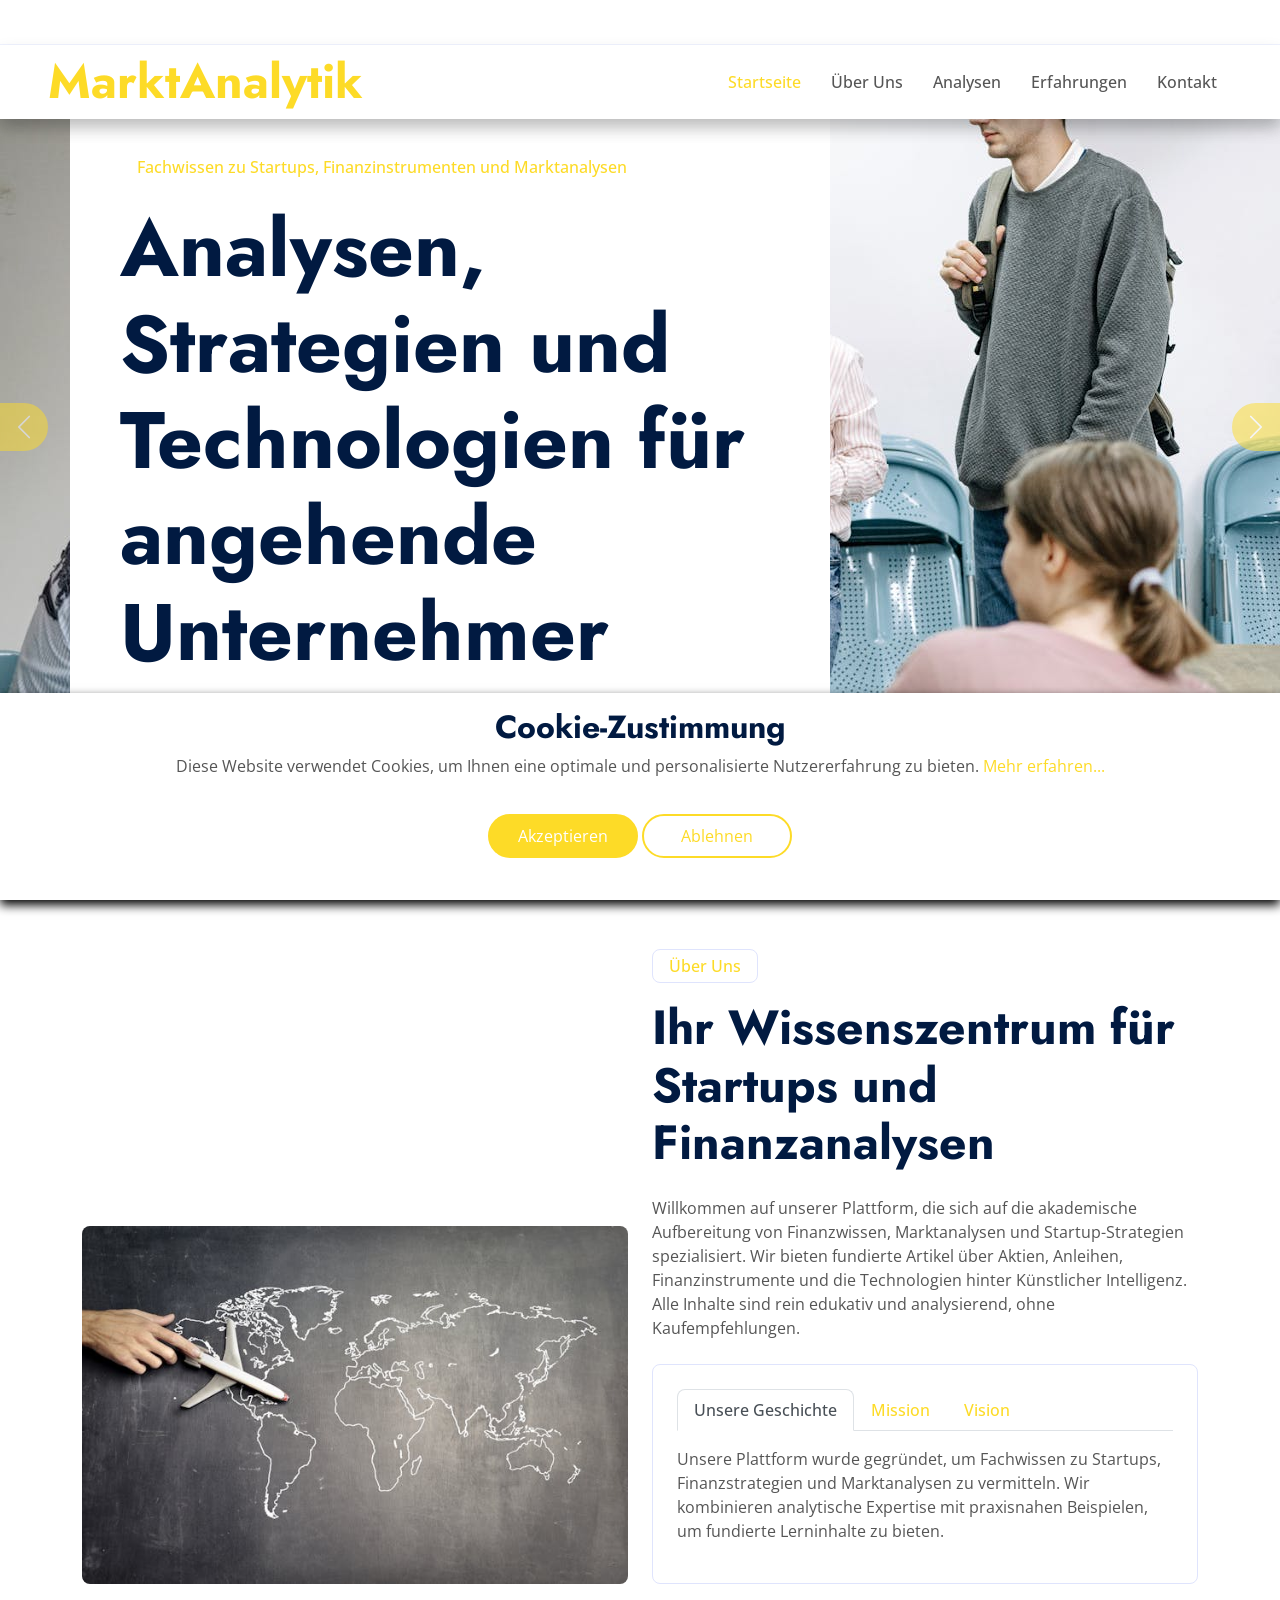
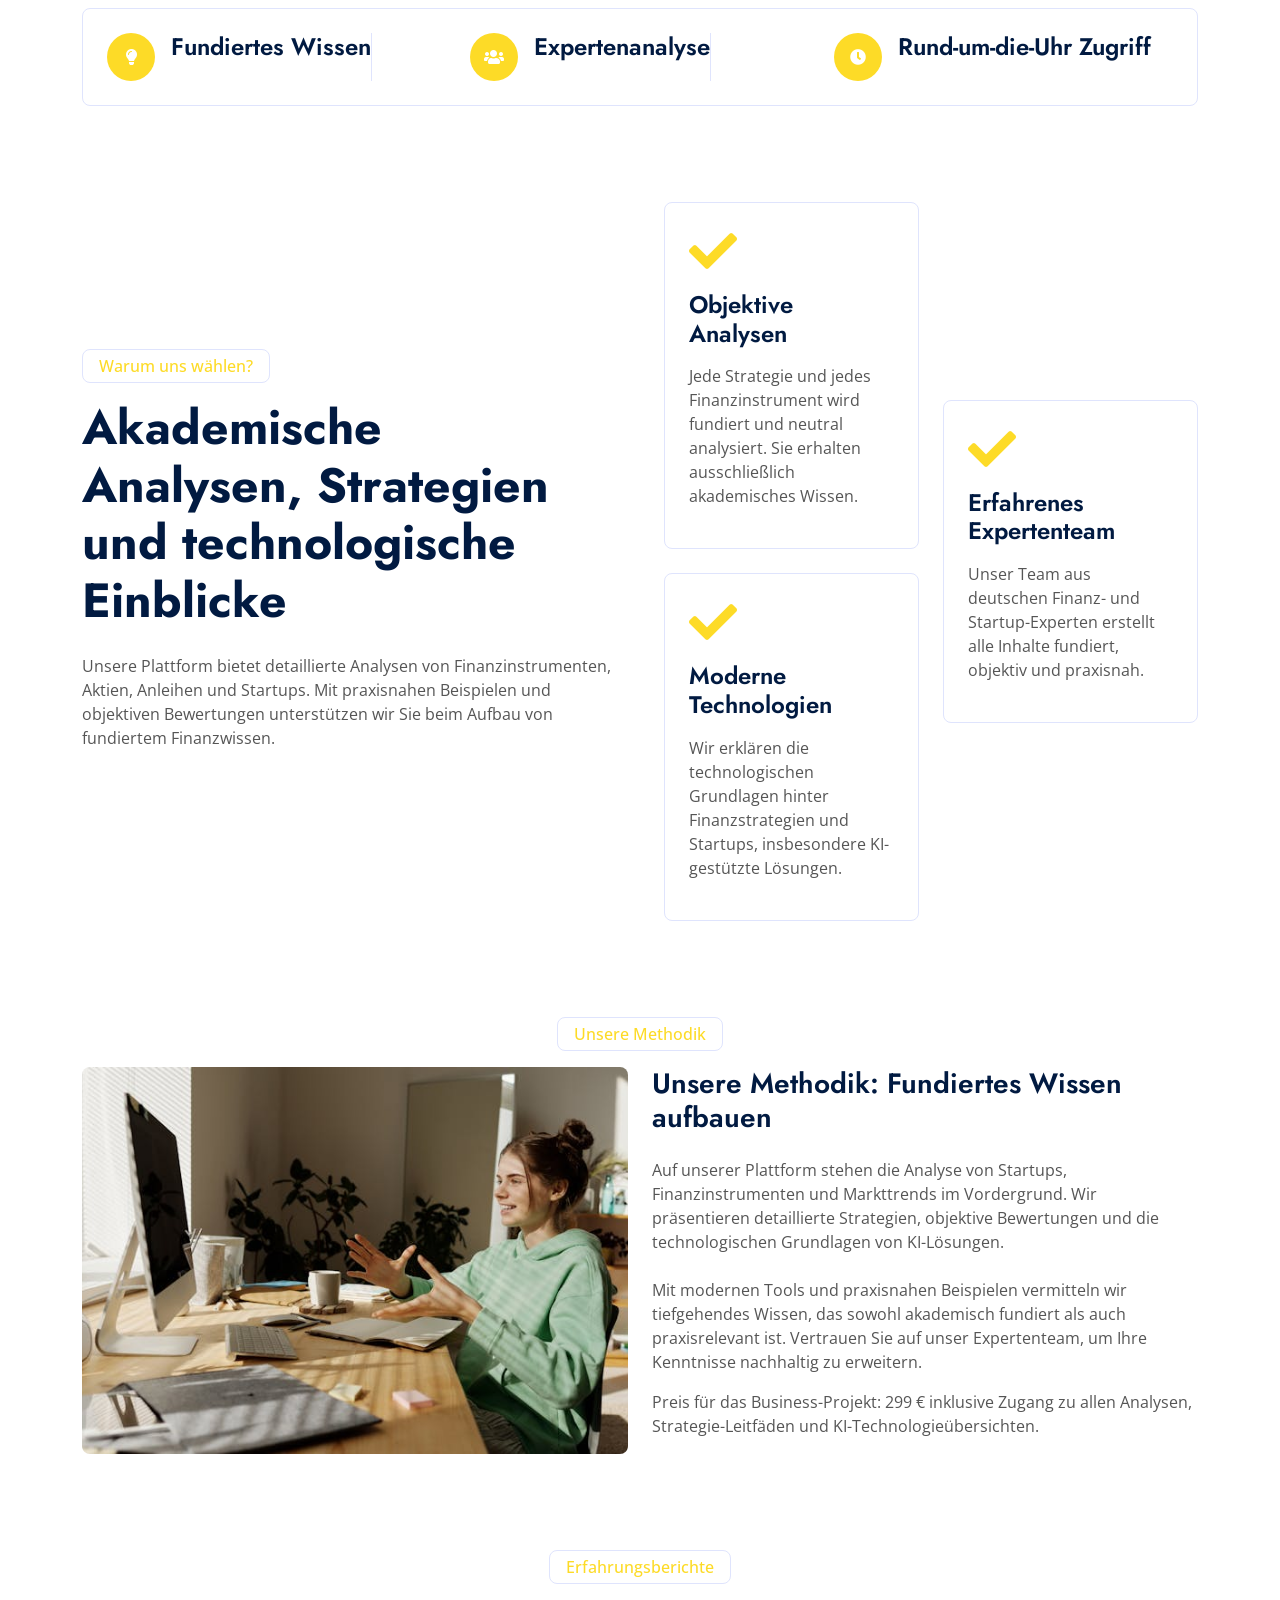
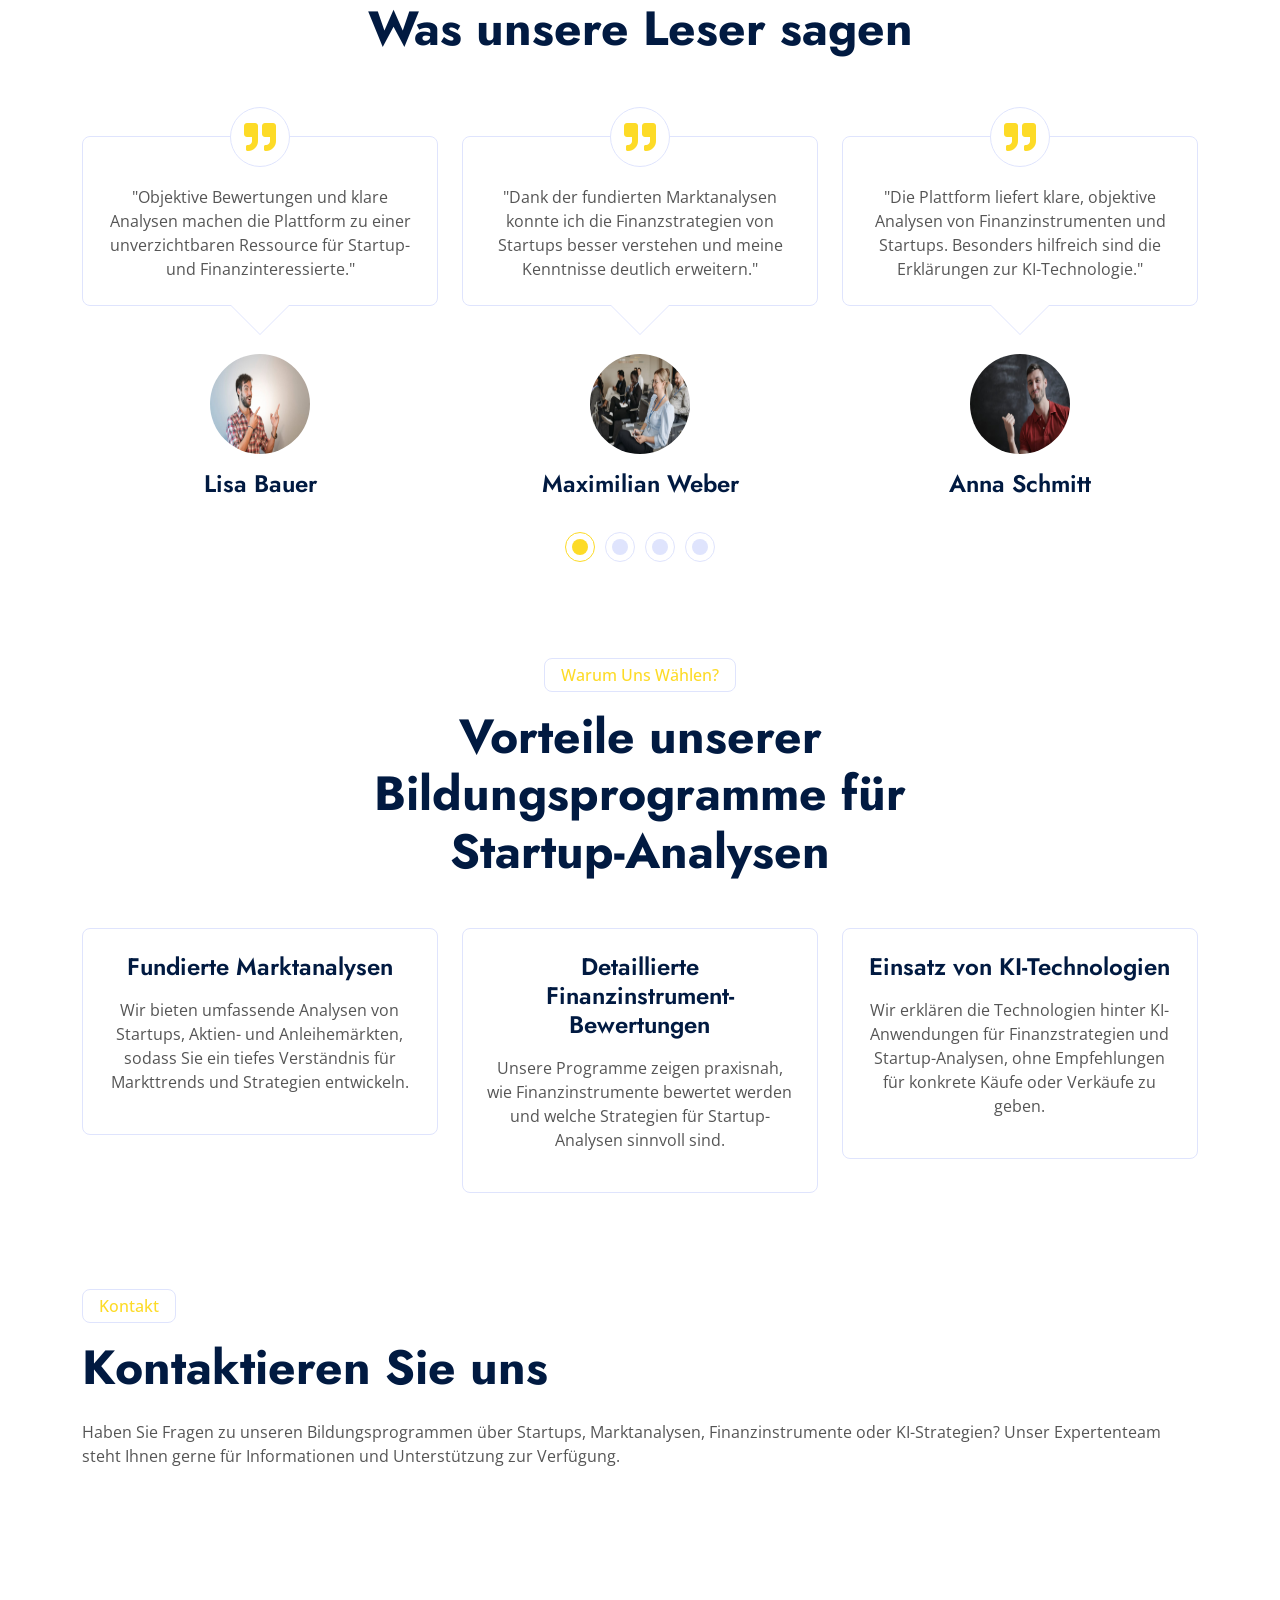
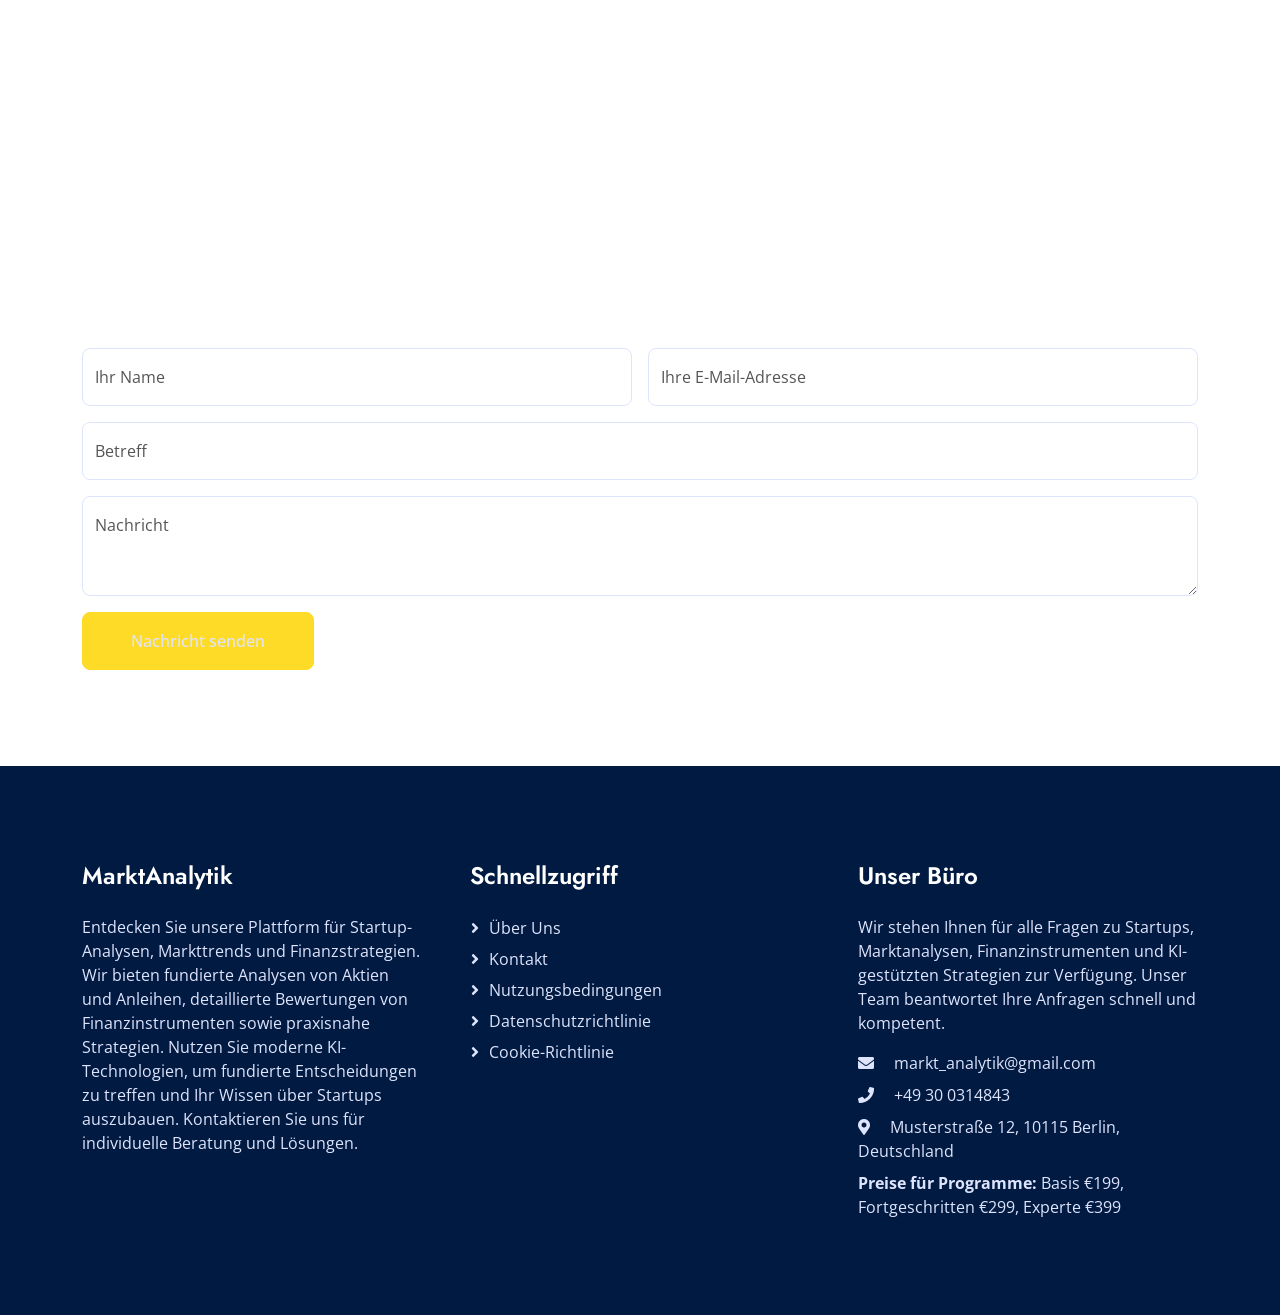
==== index.html @ ed92f7a2 "WIP" ====
<!DOCTYPE html>
<html lang="en">
    <head>
        <meta charset="utf-8" />
        <title>MarktAnalytik</title>
        <meta content="width=device-width, initial-scale=1.0" name="viewport" />
        <meta
            content="Startups, Marktanalyse, Aktien, Anleihen, Finanzinstrumente, Strategien, Künstliche Intelligenz, Finanzwissen, Unternehmensbewertung, Kapitalmärkte"
            name="keywords"
        />
        <meta
            content="Lernen Sie alles über Startups, Marktanalysen und Finanzstrategien. Unser Blog bietet fundierte Artikel zu Aktien, Anleihen, Finanzinstrumenten und den Technologien hinter Künstlicher Intelligenz – rein akademisch und edukativ, ohne Kaufempfehlungen."
            name="description"
        />

        <!-- Favicon -->
        <link href="img/favicon.ico" rel="icon" />

        <!-- Google Web Fonts -->
        <link rel="preconnect" href="https://fonts.googleapis.com" />
        <link rel="preconnect" href="https://fonts.gstatic.com" crossorigin />
        <link
            href="https://fonts.googleapis.com/css2?family=Jost:wght@500;600;700&family=Open+Sans:wght@400;500&display=swap"
            rel="stylesheet"
        />

        <!-- Icon Font Stylesheet -->
        <link
            href="https://cdnjs.cloudflare.com/ajax/libs/font-awesome/5.10.0/css/all.min.css"
            rel="stylesheet"
        />
        <link
            href="https://cdn.jsdelivr.net/npm/bootstrap-icons@1.4.1/font/bootstrap-icons.css"
            rel="stylesheet"
        />

        <!-- Libraries Stylesheet -->
        <link href="lib/animate/animate.min.css" rel="stylesheet" />
        <link
            href="lib/owlcarousel/assets/owl.carousel.min.css"
            rel="stylesheet"
        />

        <!-- Customized Bootstrap Stylesheet -->
        <link href="css/bootstrap.min.css" rel="stylesheet" />

        <!-- Template Stylesheet -->
        <link href="css/style.css" rel="stylesheet" />
    </head>

    <body>
        <!-- Spinner Start -->
        <div
            id="spinner"
            class="show bg-white position-fixed translate-middle w-100 vh-100 top-50 start-50 d-flex align-items-center justify-content-center"
        >
            <div
                class="spinner-border text-primary"
                role="status"
                style="width: 3rem; height: 3rem"
            ></div>
        </div>
        <!-- Spinner End -->

        <!-- Navbar Start -->
        <div
            style="
                box-shadow: 0 0.5rem 1rem rgba(0, 0, 0, 0.15) !important;
                background: #fff;
            "
            class="container-fluid fixed-top px-0 wow fadeIn"
            data-wow-delay="0.1s"
        >
            <div
                class="top-bar row gx-0 align-items-center d-none d-lg-flex"
            ></div>

            <nav
                style="box-shadow: 0 0.5rem 1rem rgba(0, 0, 0, 0.15) !important"
                class="navbar navbar-expand-lg navbar-light py-lg-0 px-lg-5 wow fadeIn"
                data-wow-delay="0.1s"
            >
                <a href="index.html" class="navbar-brand ms-4 ms-lg-0">
                    <h1 class="display-5 text-primary m-0">MarktAnalytik</h1>
                </a>
                <button
                    type="button"
                    class="navbar-toggler me-4"
                    data-bs-toggle="collapse"
                    data-bs-target="#navbarCollapse"
                >
                    <span class="navbar-toggler-icon"></span>
                </button>
                <div class="collapse navbar-collapse" id="navbarCollapse">
                    <div class="navbar-nav ms-auto p-4 p-lg-0">
                        <a href="index.html" class="nav-item nav-link active"
                            >Startseite</a
                        >
                        <a href="#about" class="nav-item nav-link">Über Uns</a>
                        <a href="#service" class="nav-item nav-link"
                            >Analysen</a
                        >
                        <a href="#testimonial" class="nav-item nav-link"
                            >Erfahrungen</a
                        >
                        <a href="#contact" class="nav-item nav-link">Kontakt</a>
                    </div>
                </div>
            </nav>
        </div>
        <!-- Navbar End -->

        <!-- Carousel Start -->
        <div class="container-fluid p-0 mb-5 wow fadeIn" data-wow-delay="0.1s">
            <div
                id="header-carousel"
                class="carousel slide carousel-fade"
                data-bs-ride="carousel"
            >
                <div class="carousel-inner">
                    <div class="carousel-item active">
                        <img
                            class="w-100"
                            src="img/carousel-1.jpg"
                            alt="Image"
                        />
                        <div class="carousel-caption">
                            <div class="container">
                                <div class="row justify-content-start">
                                    <div
                                        class="col-lg-8"
                                        style="
                                            background: #fff;
                                            padding: 50px;
                                            border-radius: 10px;
                                        "
                                    >
                                        <p
                                            class="d-inline-block border border-white rounded text-primary fw-semi-bold py-1 px-3 animated slideInDown"
                                        >
                                            Fachwissen zu Startups,
                                            Finanzinstrumenten und Marktanalysen
                                        </p>
                                        <h1
                                            class="display-1 mb-4 animated slideInDown"
                                        >
                                            Analysen, Strategien und
                                            Technologien für angehende
                                            Unternehmer
                                        </h1>
                                    </div>
                                </div>
                            </div>
                        </div>
                    </div>
                    <div class="carousel-item">
                        <img
                            class="w-100"
                            src="img/carousel-2.jpg"
                            alt="Image"
                        />
                        <div class="carousel-caption">
                            <div class="container">
                                <div class="row justify-content-start">
                                    <div
                                        class="col-lg-7"
                                        style="
                                            background: #fff;
                                            padding: 50px;
                                            border-radius: 10px;
                                        "
                                    >
                                        <p
                                            class="d-inline-block border border-white rounded text-primary fw-semi-bold py-1 px-3 animated slideInDown"
                                        >
                                            Entdecken Sie wissenschaftlich
                                            fundierte Artikel zu Aktien,
                                            Anleihen und Finanzstrategien
                                        </p>
                                        <h1
                                            class="display-1 mb-4 animated slideInDown"
                                        >
                                            Ihr Leitfaden für fundiertes
                                            Finanzwissen
                                        </h1>
                                    </div>
                                </div>
                            </div>
                        </div>
                    </div>
                </div>
                <button
                    class="carousel-control-prev"
                    type="button"
                    data-bs-target="#header-carousel"
                    data-bs-slide="prev"
                >
                    <span
                        class="carousel-control-prev-icon"
                        aria-hidden="true"
                    ></span>
                    <span class="visually-hidden">Zurück</span>
                </button>
                <button
                    class="carousel-control-next"
                    type="button"
                    data-bs-target="#header-carousel"
                    data-bs-slide="next"
                >
                    <span
                        class="carousel-control-next-icon"
                        aria-hidden="true"
                    ></span>
                    <span class="visually-hidden">Weiter</span>
                </button>
            </div>
        </div>
        <!-- Carousel End -->

        <!-- About Start -->
        <div id="about" class="container-xxl py-5">
            <div class="container">
                <div class="row g-4 align-items-end mb-4">
                    <div class="col-lg-6 wow fadeInUp" data-wow-delay="0.1s">
                        <img class="img-fluid rounded" src="img/about.jpg" />
                    </div>
                    <div class="col-lg-6 wow fadeInUp" data-wow-delay="0.3s">
                        <p
                            class="d-inline-block border rounded text-primary fw-semi-bold py-1 px-3"
                        >
                            Über Uns
                        </p>
                        <h1 class="display-5 mb-4">
                            Ihr Wissenszentrum für Startups und Finanzanalysen
                        </h1>
                        <p class="mb-4">
                            Willkommen auf unserer Plattform, die sich auf die
                            akademische Aufbereitung von Finanzwissen,
                            Marktanalysen und Startup-Strategien spezialisiert.
                            Wir bieten fundierte Artikel über Aktien, Anleihen,
                            Finanzinstrumente und die Technologien hinter
                            Künstlicher Intelligenz. Alle Inhalte sind rein
                            edukativ und analysierend, ohne Kaufempfehlungen.
                        </p>
                        <div class="border rounded p-4">
                            <nav>
                                <div
                                    class="nav nav-tabs mb-3"
                                    id="nav-tab"
                                    role="tablist"
                                >
                                    <button
                                        class="nav-link fw-semi-bold active"
                                        id="nav-story-tab"
                                        data-bs-toggle="tab"
                                        data-bs-target="#nav-story"
                                        type="button"
                                        role="tab"
                                        aria-controls="nav-story"
                                        aria-selected="true"
                                    >
                                        Unsere Geschichte
                                    </button>
                                    <button
                                        class="nav-link fw-semi-bold"
                                        id="nav-mission-tab"
                                        data-bs-toggle="tab"
                                        data-bs-target="#nav-mission"
                                        type="button"
                                        role="tab"
                                        aria-controls="nav-mission"
                                        aria-selected="false"
                                    >
                                        Mission
                                    </button>
                                    <button
                                        class="nav-link fw-semi-bold"
                                        id="nav-vision-tab"
                                        data-bs-toggle="tab"
                                        data-bs-target="#nav-vision"
                                        type="button"
                                        role="tab"
                                        aria-controls="nav-vision"
                                        aria-selected="false"
                                    >
                                        Vision
                                    </button>
                                </div>
                            </nav>
                            <div class="tab-content" id="nav-tabContent">
                                <div
                                    class="tab-pane fade show active"
                                    id="nav-story"
                                    role="tabpanel"
                                    aria-labelledby="nav-story-tab"
                                >
                                    <p>
                                        Unsere Plattform wurde gegründet, um
                                        Fachwissen zu Startups, Finanzstrategien
                                        und Marktanalysen zu vermitteln. Wir
                                        kombinieren analytische Expertise mit
                                        praxisnahen Beispielen, um fundierte
                                        Lerninhalte zu bieten.
                                    </p>
                                </div>
                                <div
                                    class="tab-pane fade"
                                    id="nav-mission"
                                    role="tabpanel"
                                    aria-labelledby="nav-mission-tab"
                                >
                                    <p>
                                        Unsere Mission ist es, eine zuverlässige
                                        Quelle für akademisches Finanzwissen
                                        bereitzustellen, die Marktanalysen,
                                        Strategien und technologische Einblicke
                                        objektiv vermittelt.
                                    </p>
                                </div>
                                <div
                                    class="tab-pane fade"
                                    id="nav-vision"
                                    role="tabpanel"
                                    aria-labelledby="nav-vision-tab"
                                >
                                    <p>
                                        Unsere Vision ist es, eine führende
                                        Plattform für Startups und
                                        Finanzanalysen zu sein, die Bildung,
                                        Strategieverständnis und technologische
                                        Einsichten vereint.
                                    </p>
                                </div>
                            </div>
                        </div>
                    </div>
                </div>
                <div
                    class="border rounded p-4 wow fadeInUp"
                    data-wow-delay="0.1s"
                >
                    <div class="row g-4">
                        <div class="col-lg-4 wow fadeIn" data-wow-delay="0.1s">
                            <div class="h-100">
                                <div class="d-flex">
                                    <div
                                        class="flex-shrink-0 btn-lg-square rounded-circle bg-primary"
                                    >
                                        <i
                                            class="fa fa-lightbulb text-white"
                                        ></i>
                                    </div>
                                    <div class="ps-3">
                                        <h4>Fundiertes Wissen</h4>
                                    </div>
                                    <div
                                        class="border-end d-none d-lg-block"
                                    ></div>
                                </div>
                                <div
                                    class="border-bottom mt-4 d-block d-lg-none"
                                ></div>
                            </div>
                        </div>
                        <div class="col-lg-4 wow fadeIn" data-wow-delay="0.3s">
                            <div class="h-100">
                                <div class="d-flex">
                                    <div
                                        class="flex-shrink-0 btn-lg-square rounded-circle bg-primary"
                                    >
                                        <i class="fa fa-users text-white"></i>
                                    </div>
                                    <div class="ps-3">
                                        <h4>Expertenanalyse</h4>
                                    </div>
                                    <div
                                        class="border-end d-none d-lg-block"
                                    ></div>
                                </div>
                                <div
                                    class="border-bottom mt-4 d-block d-lg-none"
                                ></div>
                            </div>
                        </div>
                        <div class="col-lg-4 wow fadeIn" data-wow-delay="0.5s">
                            <div class="h-100">
                                <div class="d-flex">
                                    <div
                                        class="flex-shrink-0 btn-lg-square rounded-circle bg-primary"
                                    >
                                        <i class="fa fa-clock text-white"></i>
                                    </div>
                                    <div class="ps-3">
                                        <h4>Rund-um-die-Uhr Zugriff</h4>
                                    </div>
                                </div>
                            </div>
                        </div>
                    </div>
                </div>
            </div>
        </div>
        <!-- About End -->

        <!-- Features Start -->
        <div class="container-xxl feature py-5">
            <div class="container">
                <div class="row g-5 align-items-center">
                    <div class="col-lg-6 wow fadeInUp" data-wow-delay="0.1s">
                        <p
                            class="d-inline-block border rounded text-primary fw-semi-bold py-1 px-3"
                        >
                            Warum uns wählen?
                        </p>
                        <h1 class="display-5 mb-4">
                            Akademische Analysen, Strategien und technologische
                            Einblicke
                        </h1>
                        <p class="mb-4">
                            Unsere Plattform bietet detaillierte Analysen von
                            Finanzinstrumenten, Aktien, Anleihen und Startups.
                            Mit praxisnahen Beispielen und objektiven
                            Bewertungen unterstützen wir Sie beim Aufbau von
                            fundiertem Finanzwissen.
                        </p>
                    </div>
                    <div class="col-lg-6">
                        <div class="row g-4 align-items-center">
                            <div class="col-md-6">
                                <div class="row g-4">
                                    <div
                                        class="col-12 wow fadeIn"
                                        data-wow-delay="0.3s"
                                    >
                                        <div
                                            class="feature-box border rounded p-4"
                                        >
                                            <i
                                                class="fa fa-check fa-3x text-primary mb-3"
                                            ></i>
                                            <h4 class="mb-3">
                                                Objektive Analysen
                                            </h4>
                                            <p class="mb-3">
                                                Jede Strategie und jedes
                                                Finanzinstrument wird fundiert
                                                und neutral analysiert. Sie
                                                erhalten ausschließlich
                                                akademisches Wissen.
                                            </p>
                                        </div>
                                    </div>
                                    <div
                                        class="col-12 wow fadeIn"
                                        data-wow-delay="0.5s"
                                    >
                                        <div
                                            class="feature-box border rounded p-4"
                                        >
                                            <i
                                                class="fa fa-check fa-3x text-primary mb-3"
                                            ></i>
                                            <h4 class="mb-3">
                                                Moderne Technologien
                                            </h4>
                                            <p class="mb-3">
                                                Wir erklären die technologischen
                                                Grundlagen hinter
                                                Finanzstrategien und Startups,
                                                insbesondere KI-gestützte
                                                Lösungen.
                                            </p>
                                        </div>
                                    </div>
                                </div>
                            </div>
                            <div
                                class="col-md-6 wow fadeIn"
                                data-wow-delay="0.7s"
                            >
                                <div class="feature-box border rounded p-4">
                                    <i
                                        class="fa fa-check fa-3x text-primary mb-3"
                                    ></i>
                                    <h4 class="mb-3">
                                        Erfahrenes Expertenteam
                                    </h4>
                                    <p class="mb-3">
                                        Unser Team aus deutschen Finanz- und
                                        Startup-Experten erstellt alle Inhalte
                                        fundiert, objektiv und praxisnah.
                                    </p>
                                </div>
                            </div>
                        </div>
                    </div>
                </div>
            </div>
        </div>
        <!-- Features End -->

        <!-- Service Start -->
        <div id="service" class="container-xxl service py-5">
            <div class="container">
                <div
                    class="text-center mx-auto wow fadeInUp"
                    data-wow-delay="0.1s"
                    style="max-width: 600px"
                >
                    <p
                        class="d-inline-block border rounded text-primary fw-semi-bold py-1 px-3"
                    >
                        Unsere Methodik
                    </p>
                </div>
                <div class="row g-4 wow fadeInUp" data-wow-delay="0.3s">
                    <div class="col-lg-12">
                        <div class="tab-content w-100">
                            <div
                                class="tab-pane fade show active"
                                id="tab-pane-1"
                            >
                                <div class="row g-4">
                                    <div
                                        class="col-md-6"
                                        style="min-height: 350px"
                                    >
                                        <div class="position-relative h-100">
                                            <img
                                                class="position-absolute rounded w-100 h-100"
                                                src="img/devider.jpg"
                                                style="object-fit: cover"
                                                alt=""
                                            />
                                        </div>
                                    </div>
                                    <div class="col-md-6">
                                        <h3 class="mb-4">
                                            Unsere Methodik: Fundiertes Wissen
                                            aufbauen
                                        </h3>
                                        <p class="mb-4">
                                            Auf unserer Plattform stehen die
                                            Analyse von Startups,
                                            Finanzinstrumenten und Markttrends
                                            im Vordergrund. Wir präsentieren
                                            detaillierte Strategien, objektive
                                            Bewertungen und die technologischen
                                            Grundlagen von KI-Lösungen.
                                        </p>
                                        <p>
                                            Mit modernen Tools und praxisnahen
                                            Beispielen vermitteln wir
                                            tiefgehendes Wissen, das sowohl
                                            akademisch fundiert als auch
                                            praxisrelevant ist. Vertrauen Sie
                                            auf unser Expertenteam, um Ihre
                                            Kenntnisse nachhaltig zu erweitern.
                                        </p>
                                        <p>
                                            Preis für das Business-Projekt: 299
                                            € inklusive Zugang zu allen
                                            Analysen, Strategie-Leitfäden und
                                            KI-Technologieübersichten.
                                        </p>
                                    </div>
                                </div>
                            </div>
                        </div>
                    </div>
                </div>
            </div>
        </div>
        <!-- Service End -->

        <!-- Testimonial Start -->
        <div id="testimonial" class="container-xxl py-5">
            <div class="container">
                <div
                    class="text-center mx-auto wow fadeInUp"
                    data-wow-delay="0.1s"
                    style="max-width: 600px"
                >
                    <p
                        class="d-inline-block border rounded text-primary fw-semi-bold py-1 px-3"
                    >
                        Erfahrungsberichte
                    </p>
                    <h1 class="display-5 mb-5">Was unsere Leser sagen</h1>
                </div>
                <div
                    class="owl-carousel testimonial-carousel wow fadeInUp"
                    data-wow-delay="0.3s"
                >
                    <div class="testimonial-item">
                        <div
                            class="testimonial-text border rounded p-4 pt-5 mb-5"
                        >
                            <div
                                class="btn-square bg-white border rounded-circle"
                            >
                                <i
                                    class="fa fa-quote-right fa-2x text-primary"
                                ></i>
                            </div>

                            "Dank der fundierten Marktanalysen konnte ich die
                            Finanzstrategien von Startups besser verstehen und
                            meine Kenntnisse deutlich erweitern."
                        </div>
                        <img
                            class="rounded-circle mb-3"
                            src="img/testimonial-1.jpg"
                            alt=""
                        />
                        <h4>Maximilian Weber</h4>
                    </div>
                    <div class="testimonial-item">
                        <div
                            class="testimonial-text border rounded p-4 pt-5 mb-5"
                        >
                            <div
                                class="btn-square bg-white border rounded-circle"
                            >
                                <i
                                    class="fa fa-quote-right fa-2x text-primary"
                                ></i>
                            </div>

                            "Die Plattform liefert klare, objektive Analysen von
                            Finanzinstrumenten und Startups. Besonders hilfreich
                            sind die Erklärungen zur KI-Technologie."
                        </div>
                        <img
                            class="rounded-circle mb-3"
                            src="img/testimonial-2.jpg"
                            alt=""
                        />
                        <h4>Anna Schmitt</h4>
                    </div>
                    <div class="testimonial-item">
                        <div
                            class="testimonial-text border rounded p-4 pt-5 mb-5"
                        >
                            <div
                                class="btn-square bg-white border rounded-circle"
                            >
                                <i
                                    class="fa fa-quote-right fa-2x text-primary"
                                ></i>
                            </div>

                            "Die praxisnahen Beispiele und detaillierten
                            Strategien haben mir geholfen, komplexe
                            Marktmechanismen besser zu verstehen."
                        </div>
                        <img
                            class="rounded-circle mb-3"
                            src="img/testimonial-3.jpg"
                            alt=""
                        />
                        <h4>Felix Hoffmann</h4>
                    </div>
                    <div class="testimonial-item">
                        <div
                            class="testimonial-text border rounded p-4 pt-5 mb-5"
                        >
                            <div
                                class="btn-square bg-white border rounded-circle"
                            >
                                <i
                                    class="fa fa-quote-right fa-2x text-primary"
                                ></i>
                            </div>

                            "Objektive Bewertungen und klare Analysen machen die
                            Plattform zu einer unverzichtbaren Ressource für
                            Startup- und Finanzinteressierte."
                        </div>
                        <img
                            class="rounded-circle mb-3"
                            src="img/testimonial-4.jpg"
                            alt=""
                        />
                        <h4>Lisa Bauer</h4>
                    </div>
                </div>
            </div>
        </div>
        <!-- Testimonial End -->

        <!-- Why Choose Us Start -->
        <div class="container-xxl py-5">
            <div class="container">
                <div
                    class="text-center mx-auto wow fadeInUp"
                    data-wow-delay="0.1s"
                    style="max-width: 600px"
                >
                    <p
                        class="d-inline-block border rounded text-primary fw-semi-bold py-1 px-3"
                    >
                        Warum Uns Wählen?
                    </p>
                    <h1 class="display-5 mb-5">
                        Vorteile unserer Bildungsprogramme für Startup-Analysen
                    </h1>
                </div>
                <div class="row g-4">
                    <div
                        class="col-lg-4 col-md-6 wow fadeInUp"
                        data-wow-delay="0.1s"
                    >
                        <div class="border rounded p-4 text-center">
                            <h4 class="mb-3">Fundierte Marktanalysen</h4>
                            <p>
                                Wir bieten umfassende Analysen von Startups,
                                Aktien- und Anleihemärkten, sodass Sie ein
                                tiefes Verständnis für Markttrends und
                                Strategien entwickeln.
                            </p>
                        </div>
                    </div>
                    <div
                        class="col-lg-4 col-md-6 wow fadeInUp"
                        data-wow-delay="0.3s"
                    >
                        <div class="border rounded p-4 text-center">
                            <h4 class="mb-3">
                                Detaillierte Finanzinstrument-Bewertungen
                            </h4>
                            <p>
                                Unsere Programme zeigen praxisnah, wie
                                Finanzinstrumente bewertet werden und welche
                                Strategien für Startup-Analysen sinnvoll sind.
                            </p>
                        </div>
                    </div>
                    <div
                        class="col-lg-4 col-md-6 wow fadeInUp"
                        data-wow-delay="0.5s"
                    >
                        <div class="border rounded p-4 text-center">
                            <h4 class="mb-3">Einsatz von KI-Technologien</h4>
                            <p>
                                Wir erklären die Technologien hinter
                                KI-Anwendungen für Finanzstrategien und
                                Startup-Analysen, ohne Empfehlungen für konkrete
                                Käufe oder Verkäufe zu geben.
                            </p>
                        </div>
                    </div>
                </div>
            </div>
        </div>
        <!-- Why Choose Us End -->

        <!-- Contact Start -->
        <div id="contact" class="container-xxl py-5">
            <div class="container">
                <div class="row g-5">
                    <div class="col-lg-12 wow fadeIn" data-wow-delay="0.1s">
                        <p
                            class="d-inline-block border rounded text-primary fw-semi-bold py-1 px-3"
                        >
                            Kontakt
                        </p>
                        <h1 class="display-5 mb-4">Kontaktieren Sie uns</h1>
                        <p class="mb-4">
                            Haben Sie Fragen zu unseren Bildungsprogrammen über
                            Startups, Marktanalysen, Finanzinstrumente oder
                            KI-Strategien? Unser Expertenteam steht Ihnen gerne
                            für Informationen und Unterstützung zur Verfügung.
                        </p>
                        <iframe
                            src="https://www.google.com/maps/embed?pb=!1m18!1m12!1m3!1d9550.309874710825!2d11.567006007400485!3d48.139153281696984!2m3!1f0!2f0!3f0!3m2!1i1024!2i768!4f13.1!3m3!1m2!1s0x479e758b6eefffff%3A0x69fab53bf4b00798!2sBusiness%20in%20Germany!5e0!3m2!1suk!2sua!4v1761310596476!5m2!1suk!2sua"
                            width="100%"
                            height="450"
                            style="border: 0"
                            allowfullscreen=""
                            loading="lazy"
                            referrerpolicy="no-referrer-when-downgrade"
                        ></iframe>
                        <form action="thanks.html" method="get">
                            <div class="row g-3">
                                <div class="col-md-6">
                                    <div class="form-floating">
                                        <input
                                            type="text"
                                            class="form-control"
                                            id="name"
                                            placeholder="Ihr Name"
                                            required
                                        />
                                        <label for="name">Ihr Name</label>
                                    </div>
                                </div>
                                <div class="col-md-6">
                                    <div class="form-floating">
                                        <input
                                            type="email"
                                            class="form-control"
                                            id="email"
                                            placeholder="Ihre E-Mail-Adresse"
                                            required
                                        />
                                        <label for="email"
                                            >Ihre E-Mail-Adresse</label
                                        >
                                    </div>
                                </div>
                                <div class="col-12">
                                    <div class="form-floating">
                                        <input
                                            type="text"
                                            class="form-control"
                                            id="subject"
                                            placeholder="Betreff"
                                            required
                                        />
                                        <label for="subject">Betreff</label>
                                    </div>
                                </div>
                                <div class="col-12">
                                    <div class="form-floating">
                                        <textarea
                                            class="form-control"
                                            placeholder="Hinterlassen Sie hier Ihre Nachricht"
                                            id="message"
                                            style="height: 100px"
                                            required
                                        ></textarea>
                                        <label for="message">Nachricht</label>
                                    </div>
                                </div>
                                <div class="col-12">
                                    <button
                                        class="btn btn-primary py-3 px-5"
                                        type="submit"
                                        id="submit"
                                    >
                                        Nachricht senden
                                    </button>
                                </div>
                            </div>
                        </form>
                    </div>
                </div>
            </div>
        </div>
        <!-- Contact End -->

        <!-- Footer Start -->
        <div
            class="container-fluid bg-dark text-light footer mt-5 py-5 wow fadeIn"
            data-wow-delay="0.1s"
        >
            <div class="container py-5">
                <div class="row g-5">
                    <!-- About Section -->
                    <div class="col-lg-4 col-md-6">
                        <h4 class="text-white mb-4">MarktAnalytik</h4>
                        <p>
                            Entdecken Sie unsere Plattform für Startup-Analysen,
                            Markttrends und Finanzstrategien. Wir bieten
                            fundierte Analysen von Aktien und Anleihen,
                            detaillierte Bewertungen von Finanzinstrumenten
                            sowie praxisnahe Strategien. Nutzen Sie moderne
                            KI-Technologien, um fundierte Entscheidungen zu
                            treffen und Ihr Wissen über Startups auszubauen.
                            Kontaktieren Sie uns für individuelle Beratung und
                            Lösungen.
                        </p>
                    </div>

                    <!-- Quick Links Section -->
                    <div class="col-lg-4 col-md-6">
                        <h4 class="text-white mb-4">Schnellzugriff</h4>
                        <a class="btn btn-link" href="#about">Über Uns</a>
                        <a class="btn btn-link" href="#contact">Kontakt</a>
                        <a class="btn btn-link" href="terms-of-use.html"
                            >Nutzungsbedingungen</a
                        >
                        <a class="btn btn-link" href="privacy-policy.html"
                            >Datenschutzrichtlinie</a
                        >
                        <a class="btn btn-link" href="cookie-policy.html"
                            >Cookie-Richtlinie</a
                        >
                    </div>

                    <!-- Contact Section -->
                    <div class="col-lg-4 col-md-6">
                        <h4 class="text-white mb-4">Unser Büro</h4>
                        <p>
                            Wir stehen Ihnen für alle Fragen zu Startups,
                            Marktanalysen, Finanzinstrumenten und KI-gestützten
                            Strategien zur Verfügung. Unser Team beantwortet
                            Ihre Anfragen schnell und kompetent.
                        </p>
                        <p class="mb-2">
                            <i class="fa fa-envelope me-3"></i>
                            markt_analytik@gmail.com
                        </p>
                        <p class="mb-2">
                            <i class="fa fa-phone me-3"></i> +49 30 0314843
                        </p>
                        <p class="mb-2">
                            <i class="fa fa-map-marker-alt me-3"></i>
                            Musterstraße 12, 10115 Berlin, Deutschland
                        </p>
                        <p class="mb-0">
                            <strong>Preise für Programme:</strong> Basis €199,
                            Fortgeschritten €299, Experte €399
                        </p>
                    </div>
                </div>
            </div>
        </div>
        <!-- Footer End -->

        <!-- Back to Top -->
        <a
            href="#"
            class="btn btn-lg btn-primary btn-lg-square rounded-circle back-to-top"
            ><i class="bi bi-arrow-up"></i
        ></a>

        <!-- Cookie banner -->
        <div class="cookie-wrapper show">
            <div>
                <i class="bx bx-cookie"></i>
                <h2 style="text-align: center">Cookie-Zustimmung</h2>
            </div>

            <div class="data">
                <p>
                    Diese Website verwendet Cookies, um Ihnen eine optimale und
                    personalisierte Nutzererfahrung zu bieten.
                    <a href="cookie-policy.html">Mehr erfahren...</a>
                </p>
            </div>

            <div class="buttons">
                <button class="cookie-button" id="acceptBtn">
                    Akzeptieren
                </button>
                <button class="cookie-button" id="declineBtn">Ablehnen</button>
            </div>
        </div>
        <!-- End Cookie banner -->

        <!-- JavaScript Libraries -->
        <script src="https://code.jquery.com/jquery-3.4.1.min.js"></script>
        <script src="https://cdn.jsdelivr.net/npm/bootstrap@5.0.0/dist/js/bootstrap.bundle.min.js"></script>
        <script src="lib/wow/wow.min.js"></script>
        <script src="lib/easing/easing.min.js"></script>
        <script src="lib/waypoints/waypoints.min.js"></script>
        <script src="lib/owlcarousel/owl.carousel.min.js"></script>
        <script src="lib/counterup/counterup.min.js"></script>

        <!-- Template Javascript -->
        <script src="js/main.js"></script>

        <script src="js/cookiebanner.js"></script>
    </body>
</html>
---- css/style.css ----
/********** Template CSS **********/
:root {
    --primary: #fddb27ff;
    --secondary: #e93c05;
    --tertiary: #555555;
    --light: #dfe4fd;
    --dark: #011a41;
}

.back-to-top {
    position: fixed;
    display: none;
    right: 30px;
    bottom: 30px;
    z-index: 99;
}

h1,
.h1,
h2,
.h2,
.fw-bold {
    font-weight: 700 !important;
}

h3,
.h3,
h4,
.h4,
.fw-medium {
    font-weight: 600 !important;
}

h5,
.h5,
h6,
.h6,
.fw-semi-bold {
    font-weight: 500 !important;
}

/*** Spinner ***/
#spinner {
    opacity: 0;
    visibility: hidden;
    transition: opacity 0.5s ease-out, visibility 0s linear 0.5s;
    z-index: 99999;
}

#spinner.show {
    transition: opacity 0.5s ease-out, visibility 0s linear 0s;
    visibility: visible;
    opacity: 1;
}

/*** Button ***/
.btn {
    transition: 0.5s;
    font-weight: 500;
}

.btn-primary,
.btn-outline-primary:hover {
    color: var(--light);
}

.btn-square {
    width: 38px;
    height: 38px;
}

.btn-sm-square {
    width: 32px;
    height: 32px;
}

.btn-lg-square {
    width: 48px;
    height: 48px;
}

.btn-square,
.btn-sm-square,
.btn-lg-square {
    padding: 0;
    display: flex;
    align-items: center;
    justify-content: center;
    font-weight: normal;
}

/*** Navbar ***/
.fixed-top {
    transition: 0.5s;
}

.top-bar {
    height: 45px;
    border-bottom: 1px solid rgba(53, 94, 252, 0.07);
}

.navbar .dropdown-toggle::after {
    border: none;
    content: "\f107";
    font-family: "Font Awesome 5 Free";
    font-weight: 900;
    vertical-align: middle;
    margin-left: 8px;
}

.navbar .navbar-nav .nav-link {
    padding: 25px 15px;
    color: var(--tertiary);
    font-weight: 500;
    outline: none;
}

.navbar .navbar-nav .nav-link:hover,
.navbar .navbar-nav .nav-link.active {
    color: var(--primary);
}

@media (max-width: 991.98px) {
    .navbar .navbar-nav {
        margin-top: 10px;
        border-top: 1px solid rgba(0, 0, 0, 0.07);
        background: #ffffff;
    }

    .navbar .navbar-nav .nav-link {
        padding: 10px 0;
    }
}

@media (min-width: 992px) {
    .navbar .nav-item .dropdown-menu {
        display: block;
        visibility: hidden;
        top: 100%;
        transform: rotateX(-75deg);
        transform-origin: 0% 0%;
        transition: 0.5s;
        opacity: 0;
    }

    .navbar .nav-item:hover .dropdown-menu {
        transform: rotateX(0deg);
        visibility: visible;
        transition: 0.5s;
        opacity: 1;
    }
}

/*** Header ***/
.carousel-caption {
    top: 0;
    left: 0;
    right: 0;
    bottom: 0;
    display: flex;
    align-items: center;
    justify-content: center;
    text-align: start;
    z-index: 1;
}

.carousel-control-prev,
.carousel-control-next {
    width: 3rem;
}

.carousel-control-prev-icon,
.carousel-control-next-icon {
    width: 3rem;
    height: 3rem;
    background-color: var(--primary);
    border: 10px solid var(--primary);
}

.carousel-control-prev-icon {
    border-radius: 0 3rem 3rem 0;
}

.carousel-control-next-icon {
    border-radius: 3rem 0 0 3rem;
}

@media (max-width: 768px) {
    #header-carousel .carousel-item {
        position: relative;
        min-height: 450px;
    }

    #header-carousel .carousel-item img {
        position: absolute;
        width: 100%;
        height: 100%;
        object-fit: cover;
    }
}

.page-header {
    padding-top: 12rem;
    padding-bottom: 6rem;
    background: url(../img/header.jpg) top left no-repeat;
    background-size: cover;
}

.page-header .breadcrumb-item,
.page-header .breadcrumb-item a {
    font-weight: 500;
}

.page-header .breadcrumb-item + .breadcrumb-item::before {
    color: var(--tertiary);
}

/*** Facts ***/
.facts {
    background: linear-gradient(
            rgba(53, 94, 252, 0.95),
            rgba(53, 94, 252, 0.95)
        ),
        url(../img/bg.png);
}

/*** Callback ***/
.callback {
    position: relative;
}

.callback::before {
    position: absolute;
    content: "";
    width: 100%;
    height: 50%;
    top: 0;
    left: 0;
    background: linear-gradient(
            rgba(53, 94, 252, 0.95),
            rgba(53, 94, 252, 0.95)
        ),
        url(../img/bg.png);
    z-index: -1;
}

/*** Feature ***/
.feature .feature-box,
.feature .feature-box * {
    transition: 0.5s;
}

.feature .feature-box:hover {
    background: var(--primary);
    border-color: var(--primary) !important;
}

.feature .feature-box:hover * {
    color: #ffffff !important;
}

/*** Service ***/
.service .nav .nav-link {
    transition: 0.5s;
}

.service .nav .nav-link.active {
    border-color: var(--primary) !important;
    background: var(--primary);
}

.service .nav .nav-link.active h5 {
    color: #ffffff !important;
}

.service .nav .nav-link.active h5 i {
    color: #ffffff !important;
}

/*** Project ***/
.project-item,
.project-item .project-img {
    position: relative;
}

.project-item .project-img a {
    position: absolute;
    width: 100%;
    height: 100%;
    top: 0;
    left: 0;
    background: rgba(255, 255, 255, 0.5);
    display: flex;
    align-items: center;
    justify-content: center;
    border-radius: 8px;
    opacity: 0;
    transition: 0.5s;
}

.project-item:hover .project-img a {
    opacity: 1;
}

.project-item .project-title {
    position: absolute;
    top: 3rem;
    right: 0;
    bottom: 0;
    left: 3rem;
    border: 1px solid var(--light);
    border-radius: 8px;
    display: flex;
    align-items: flex-end;
    padding: 18px;
    z-index: -1;
    transition: 0.5s;
}

.project-item:hover .project-title {
    background: var(--primary);
    border-color: var(--primary);
}

.project-item .project-title h4 {
    transition: 0.5s;
}

.project-item:hover .project-title h4 {
    color: #ffffff;
}

.project-carousel .owl-nav {
    margin-top: 25px;
    display: flex;
    justify-content: center;
}

.project-carousel .owl-nav .owl-prev,
.project-carousel .owl-nav .owl-next {
    margin: 0 12px;
    width: 45px;
    height: 45px;
    display: flex;
    align-items: center;
    justify-content: center;
    color: var(--primary);
    background: var(--light);
    border-radius: 45px;
    font-size: 22px;
    transition: 0.5s;
}

.project-carousel .owl-nav .owl-prev:hover,
.project-carousel .owl-nav .owl-next:hover {
    background: var(--primary);
    color: var(--light);
}

/*** Team ***/
.team-item {
    position: relative;
    padding: 4rem 0;
}

.team-item img {
    position: relative;
    z-index: 2;
}

.team-item .team-text {
    position: absolute;
    top: 0;
    right: 3rem;
    bottom: 0;
    left: 3rem;
    padding: 15px;
    border: 1px solid var(--light);
    border-radius: 8px;
    display: flex;
    flex-direction: column;
    align-items: center;
    justify-content: space-between;
    transition: 0.5s;
    z-index: 1;
}

.team-item:hover .team-text {
    background: var(--primary);
    border-color: var(--primary);
}

.team-item .team-text h4 {
    transition: 0.5s;
}

.team-item:hover .team-text h4 {
    color: #ffffff;
}

.team-item .team-social .btn {
    background: var(--light);
    color: var(--primary);
}

.team-item:hover .team-social .btn {
    background: #ffffff;
}

.team-item .team-social .btn:hover {
    background: var(--primary);
    color: var(--light);
}

/*** Testimonial ***/
.testimonial-item {
    position: relative;
    text-align: center;
    padding-top: 30px;
}

.testimonial-item .testimonial-text {
    position: relative;
    text-align: center;
}

.testimonial-item .testimonial-text .btn-square {
    position: absolute;
    width: 60px;
    height: 60px;
    top: -30px;
    left: 50%;
    transform: translateX(-50%);
}

.testimonial-item .testimonial-text::before {
    position: absolute;
    content: "";
    bottom: -60px;
    left: 50%;
    transform: translateX(-50%);
    border: 30px solid;
    border-color: var(--light) transparent transparent transparent;
}

.testimonial-item .testimonial-text::after {
    position: absolute;
    content: "";
    bottom: -59px;
    left: 50%;
    transform: translateX(-50%);
    border: 30px solid;
    border-color: #ffffff transparent transparent transparent;
}

.testimonial-carousel .owl-item img {
    margin: 0 auto;
    width: 100px;
    height: 100px;
}

.testimonial-carousel .owl-dots {
    margin-top: 25px;
    display: flex;
    align-items: flex-end;
    justify-content: center;
}

.testimonial-carousel .owl-dot {
    position: relative;
    display: inline-block;
    margin: 0 5px;
    width: 30px;
    height: 30px;
    border: 1px solid var(--light);
    border-radius: 30px;
    transition: 0.5s;
}

.testimonial-carousel .owl-dot::after {
    position: absolute;
    content: "";
    width: 16px;
    height: 16px;
    top: 6px;
    left: 6px;
    border-radius: 16px;
    background: var(--light);
    transition: 0.5s;
}

.testimonial-carousel .owl-dot.active {
    border-color: var(--primary);
}

.testimonial-carousel .owl-dot.active::after {
    background: var(--primary);
}

/*** Footer ***/
.footer .btn.btn-link {
    display: block;
    margin-bottom: 5px;
    padding: 0;
    text-align: left;
    color: var(--light);
    font-weight: normal;
    text-transform: capitalize;
    transition: 0.3s;
}

.footer .btn.btn-link::before {
    position: relative;
    content: "\f105";
    font-family: "Font Awesome 5 Free";
    font-weight: 900;
    margin-right: 10px;
}

.footer .btn.btn-link:hover {
    color: var(--primary);
    letter-spacing: 1px;
    box-shadow: none;
}

.copyright {
    color: var(--light);
    background: #000b1c;
}

.copyright a {
    color: var(--light);
}

.copyright a:hover {
    color: var(--primary);
} /*** Footer End ***/
@import url("https://fonts.googleapis.com/css2?family=Poppins:wght@300;400;500;600&display=swap");

.cookie-wrapper {
    position: fixed;
    bottom: 0px;
    right: 0;
    width: 100%;
    background: #fff;
    padding: 15px 25px 22px;
    transition: right 0.3s ease;
    box-shadow: 0 5px 10px rgb(0, 0, 0);
    z-index: 999;
    @media (max-width: 600px) {
        width: 100%;
    }
}
.cookie-wrapper .show {
    right: 20px;
}

.hidden {
    display: none;
}
header i {
    color: #fddb27ff;
    font-size: 32px;
    text-align: center;
}
header h2 {
    color: #fddb27ff;
    font-weight: 500;
    text-align: center;
}
.data {
    text-align: center;
}
.data p a {
    color: #fddb27ff;
    text-decoration: none;
    text-align: center !important;
}
.data p a:hover {
    text-decoration: underline;
}
.buttons {
    padding: 20px 0px;
    text-align: center;
}
.buttons .cookie-button {
    border: 2px solid #fddb27ff;
    color: #fff;
    padding: 8px 0;
    background: #fddb27ff;
    cursor: pointer;
    width: calc(100% / 2 - 10px);
    transition: all 0.2s ease;
    max-width: 150px;
    border-radius: 30px;
}
.buttons #acceptBtn:hover {
    background-color: transparent;
    color: #fddb27ff;
    border-radius: 30px;
}
#declineBtn {
    background-color: #fff;
    color: #fddb27ff;
    border-radius: 30px;
}
#declineBtn:hover {
    background-color: #fddb27ff;
    color: #fff;
}
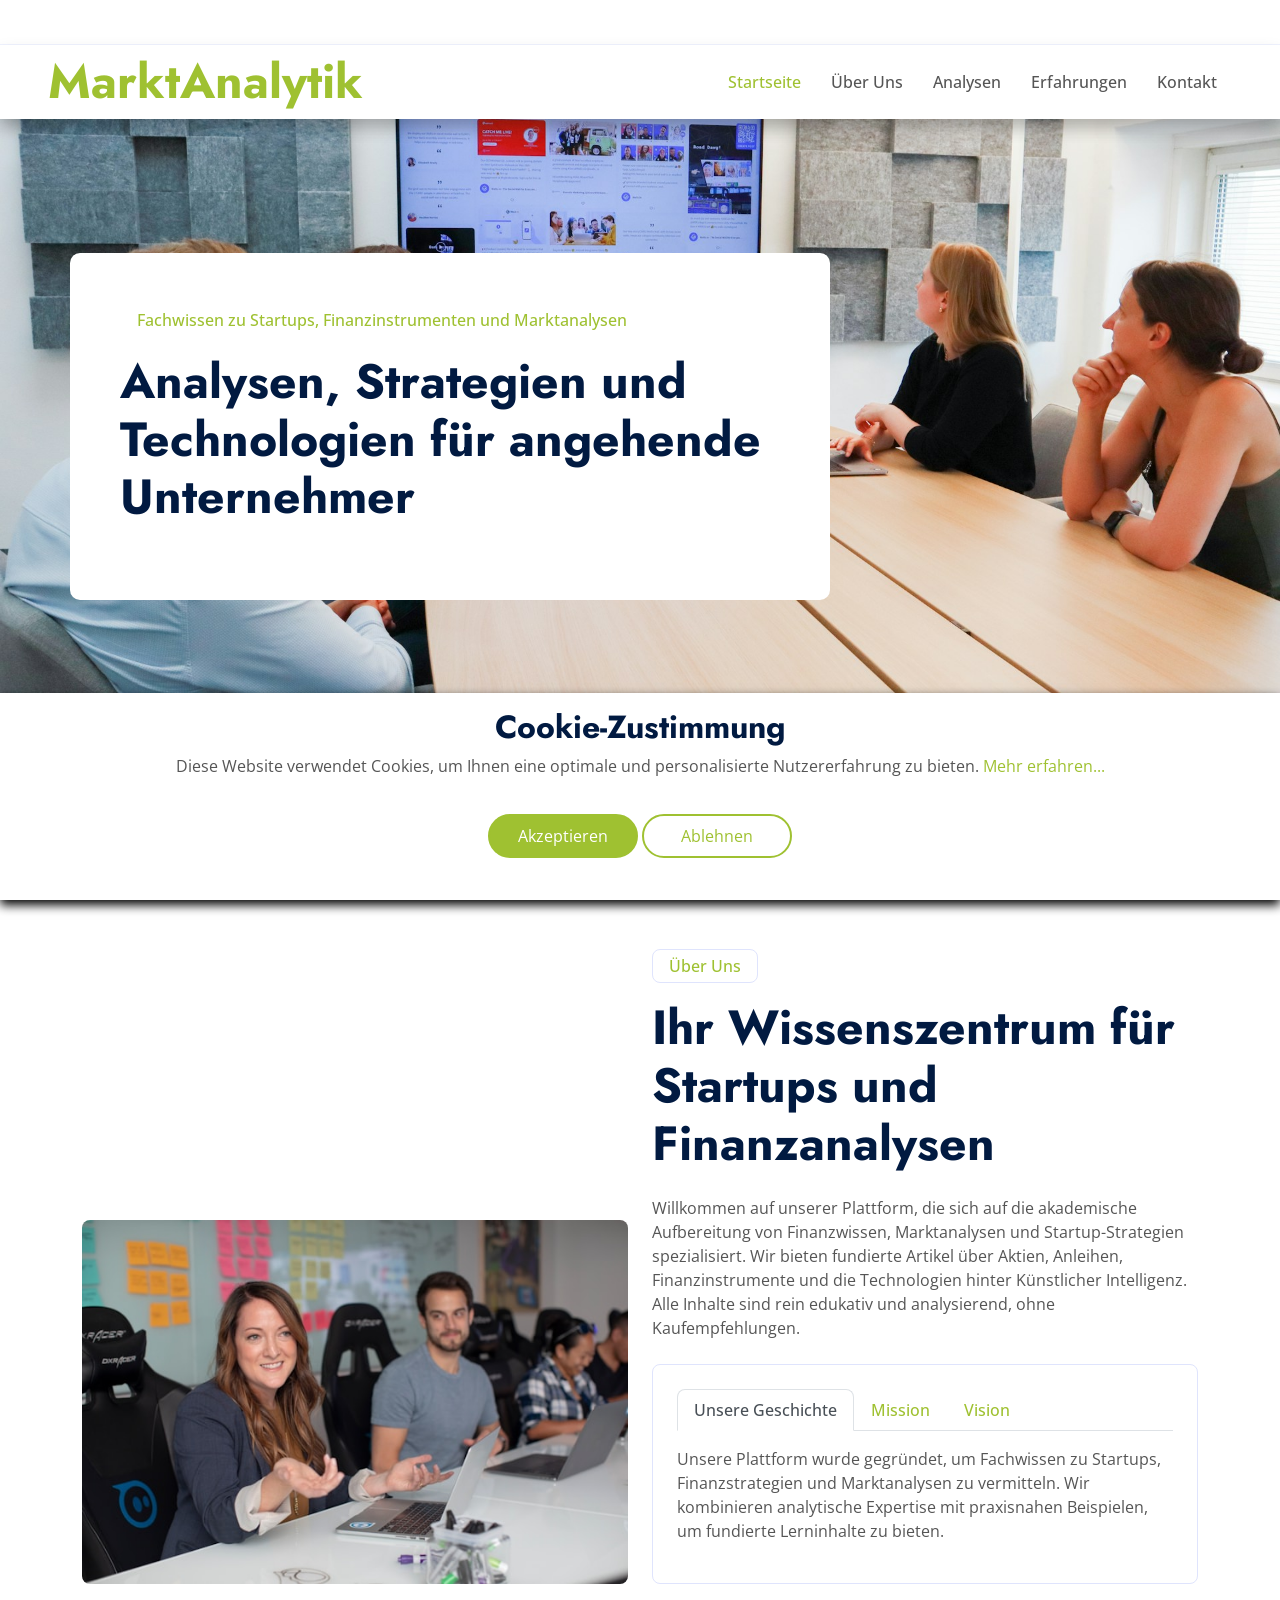
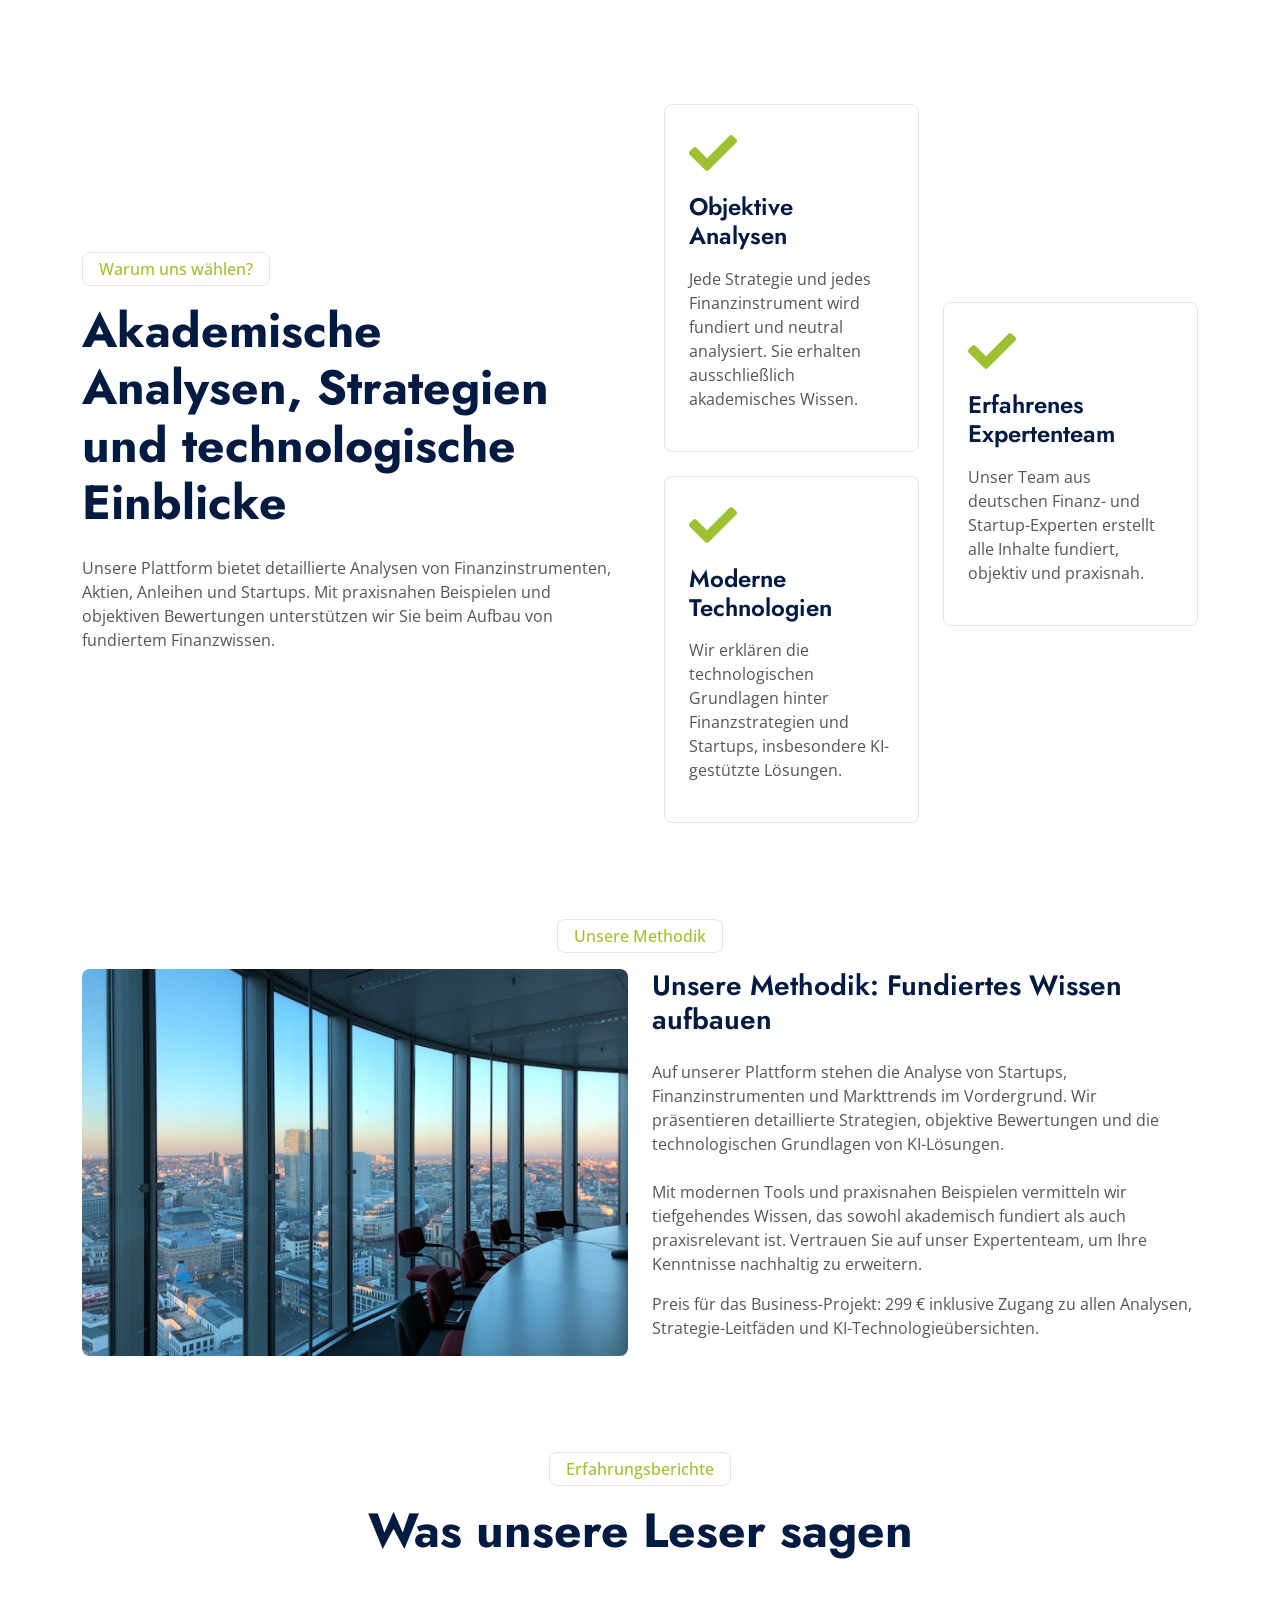
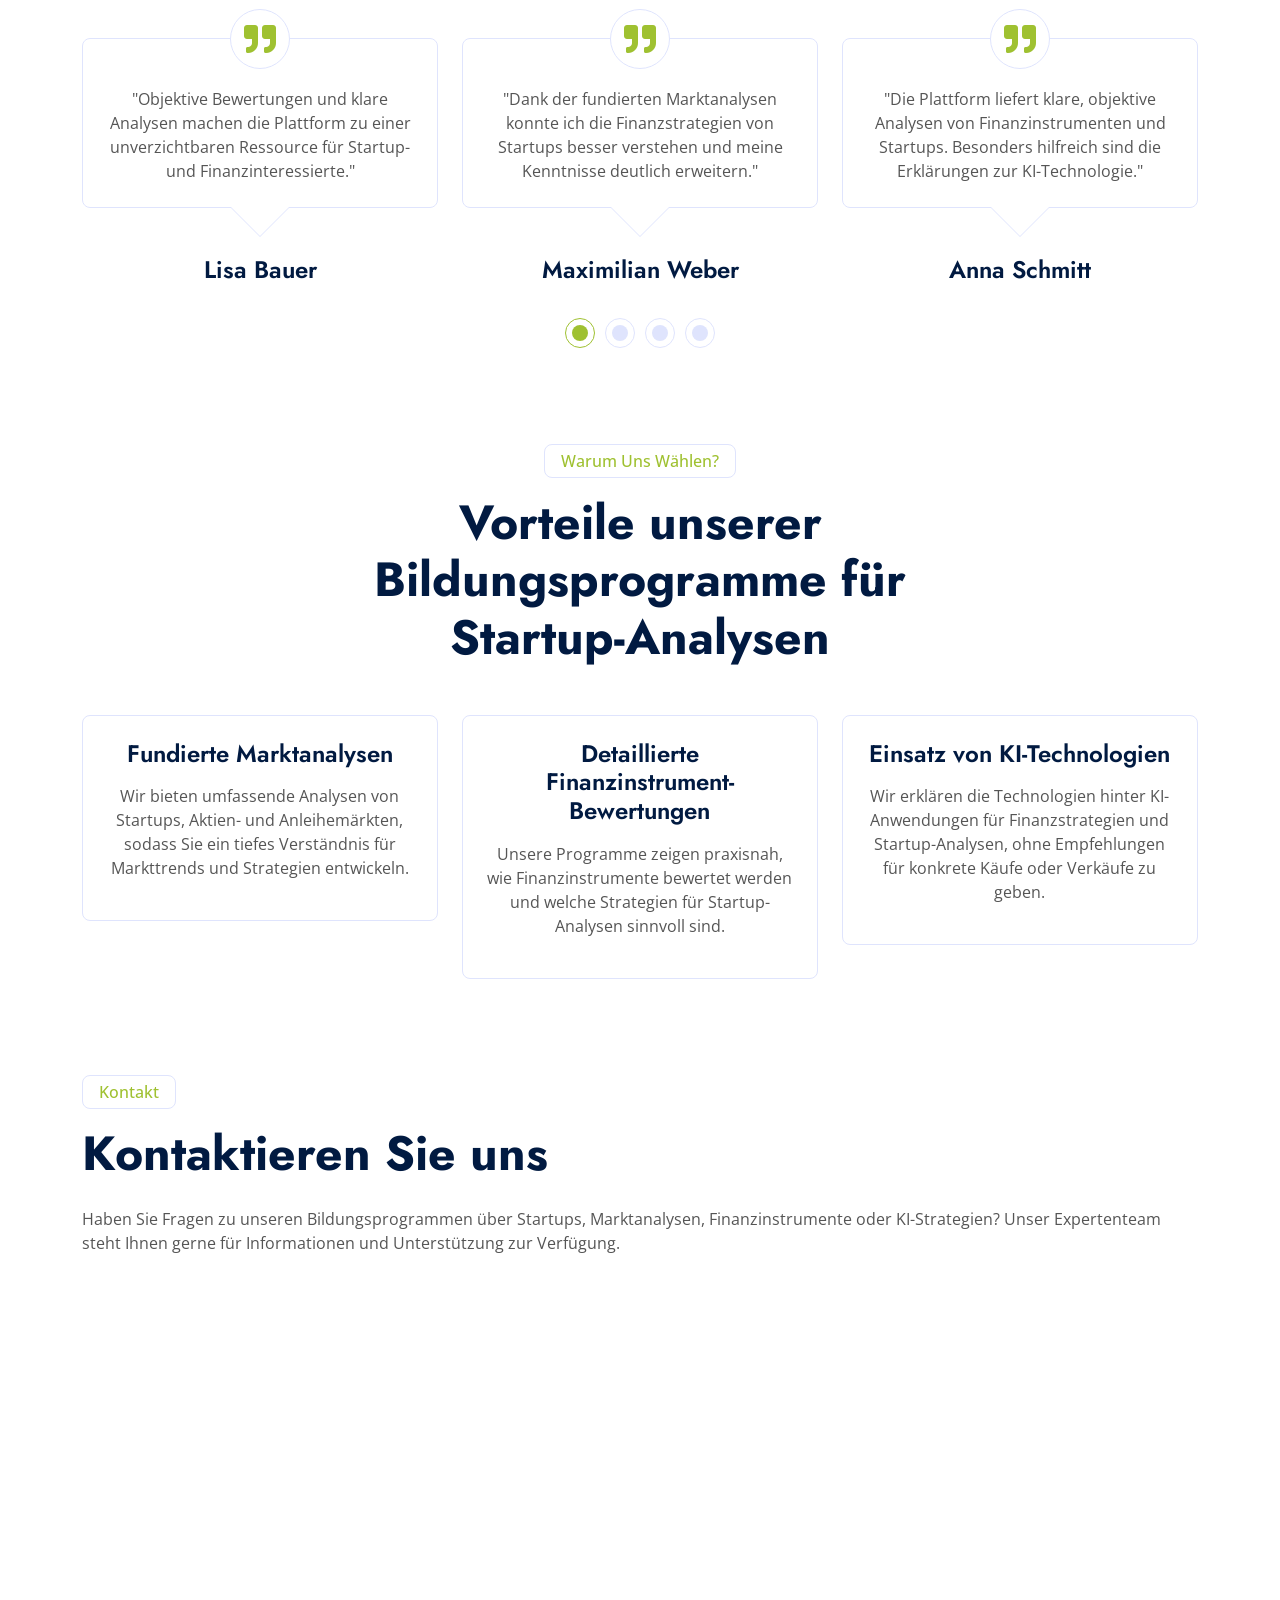
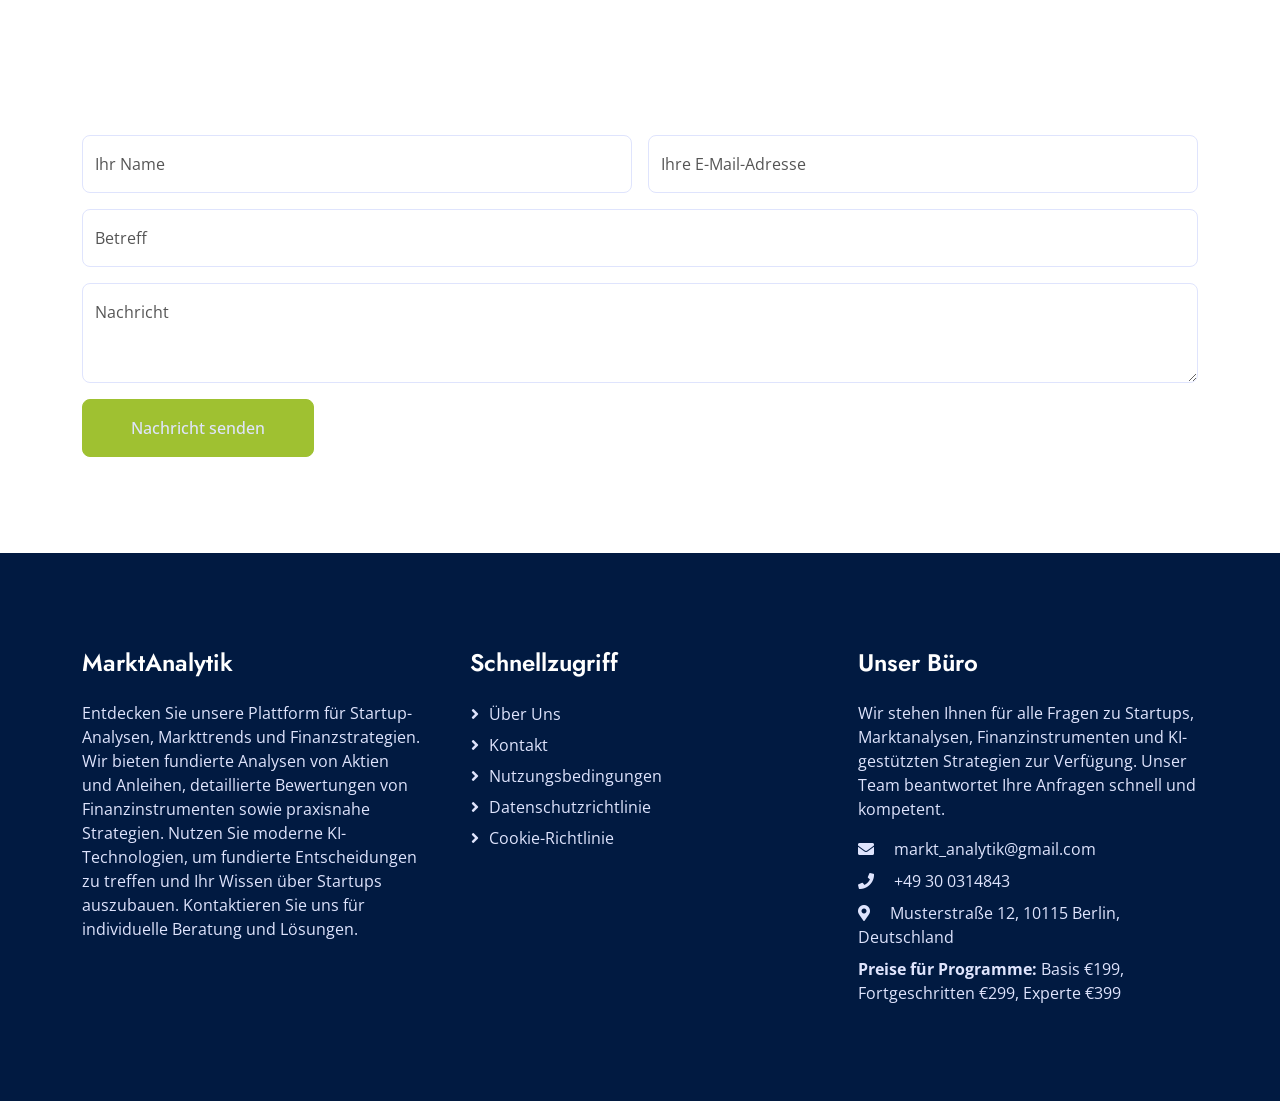
==== commit b1ae88bd: "WIP" ====
--- a/index.html
+++ b/index.html
@@ -142,7 +142,7 @@
                                             Finanzinstrumenten und Marktanalysen
                                         </p>
                                         <h1
-                                            class="display-1 mb-4 animated slideInDown"
+                                            class="display-5 mb-4 animated slideInDown"
                                         >
                                             Analysen, Strategien und
                                             Technologien für angehende
@@ -153,66 +153,7 @@
                             </div>
                         </div>
                     </div>
-                    <div class="carousel-item">
-                        <img
-                            class="w-100"
-                            src="img/carousel-2.jpg"
-                            alt="Image"
-                        />
-                        <div class="carousel-caption">
-                            <div class="container">
-                                <div class="row justify-content-start">
-                                    <div
-                                        class="col-lg-7"
-                                        style="
-                                            background: #fff;
-                                            padding: 50px;
-                                            border-radius: 10px;
-                                        "
-                                    >
-                                        <p
-                                            class="d-inline-block border border-white rounded text-primary fw-semi-bold py-1 px-3 animated slideInDown"
-                                        >
-                                            Entdecken Sie wissenschaftlich
-                                            fundierte Artikel zu Aktien,
-                                            Anleihen und Finanzstrategien
-                                        </p>
-                                        <h1
-                                            class="display-1 mb-4 animated slideInDown"
-                                        >
-                                            Ihr Leitfaden für fundiertes
-                                            Finanzwissen
-                                        </h1>
-                                    </div>
-                                </div>
-                            </div>
-                        </div>
-                    </div>
-                </div>
-                <button
-                    class="carousel-control-prev"
-                    type="button"
-                    data-bs-target="#header-carousel"
-                    data-bs-slide="prev"
-                >
-                    <span
-                        class="carousel-control-prev-icon"
-                        aria-hidden="true"
-                    ></span>
-                    <span class="visually-hidden">Zurück</span>
-                </button>
-                <button
-                    class="carousel-control-next"
-                    type="button"
-                    data-bs-target="#header-carousel"
-                    data-bs-slide="next"
-                >
-                    <span
-                        class="carousel-control-next-icon"
-                        aria-hidden="true"
-                    ></span>
-                    <span class="visually-hidden">Weiter</span>
-                </button>
+                </div>
             </div>
         </div>
         <!-- Carousel End -->
@@ -330,69 +271,6 @@
                                         Strategieverständnis und technologische
                                         Einsichten vereint.
                                     </p>
-                                </div>
-                            </div>
-                        </div>
-                    </div>
-                </div>
-                <div
-                    class="border rounded p-4 wow fadeInUp"
-                    data-wow-delay="0.1s"
-                >
-                    <div class="row g-4">
-                        <div class="col-lg-4 wow fadeIn" data-wow-delay="0.1s">
-                            <div class="h-100">
-                                <div class="d-flex">
-                                    <div
-                                        class="flex-shrink-0 btn-lg-square rounded-circle bg-primary"
-                                    >
-                                        <i
-                                            class="fa fa-lightbulb text-white"
-                                        ></i>
-                                    </div>
-                                    <div class="ps-3">
-                                        <h4>Fundiertes Wissen</h4>
-                                    </div>
-                                    <div
-                                        class="border-end d-none d-lg-block"
-                                    ></div>
-                                </div>
-                                <div
-                                    class="border-bottom mt-4 d-block d-lg-none"
-                                ></div>
-                            </div>
-                        </div>
-                        <div class="col-lg-4 wow fadeIn" data-wow-delay="0.3s">
-                            <div class="h-100">
-                                <div class="d-flex">
-                                    <div
-                                        class="flex-shrink-0 btn-lg-square rounded-circle bg-primary"
-                                    >
-                                        <i class="fa fa-users text-white"></i>
-                                    </div>
-                                    <div class="ps-3">
-                                        <h4>Expertenanalyse</h4>
-                                    </div>
-                                    <div
-                                        class="border-end d-none d-lg-block"
-                                    ></div>
-                                </div>
-                                <div
-                                    class="border-bottom mt-4 d-block d-lg-none"
-                                ></div>
-                            </div>
-                        </div>
-                        <div class="col-lg-4 wow fadeIn" data-wow-delay="0.5s">
-                            <div class="h-100">
-                                <div class="d-flex">
-                                    <div
-                                        class="flex-shrink-0 btn-lg-square rounded-circle bg-primary"
-                                    >
-                                        <i class="fa fa-clock text-white"></i>
-                                    </div>
-                                    <div class="ps-3">
-                                        <h4>Rund-um-die-Uhr Zugriff</h4>
-                                    </div>
                                 </div>
                             </div>
                         </div>
@@ -608,11 +486,6 @@
                             Finanzstrategien von Startups besser verstehen und
                             meine Kenntnisse deutlich erweitern."
                         </div>
-                        <img
-                            class="rounded-circle mb-3"
-                            src="img/testimonial-1.jpg"
-                            alt=""
-                        />
                         <h4>Maximilian Weber</h4>
                     </div>
                     <div class="testimonial-item">
@@ -631,11 +504,6 @@
                             Finanzinstrumenten und Startups. Besonders hilfreich
                             sind die Erklärungen zur KI-Technologie."
                         </div>
-                        <img
-                            class="rounded-circle mb-3"
-                            src="img/testimonial-2.jpg"
-                            alt=""
-                        />
                         <h4>Anna Schmitt</h4>
                     </div>
                     <div class="testimonial-item">
@@ -654,11 +522,6 @@
                             Strategien haben mir geholfen, komplexe
                             Marktmechanismen besser zu verstehen."
                         </div>
-                        <img
-                            class="rounded-circle mb-3"
-                            src="img/testimonial-3.jpg"
-                            alt=""
-                        />
                         <h4>Felix Hoffmann</h4>
                     </div>
                     <div class="testimonial-item">
@@ -677,11 +540,6 @@
                             Plattform zu einer unverzichtbaren Ressource für
                             Startup- und Finanzinteressierte."
                         </div>
-                        <img
-                            class="rounded-circle mb-3"
-                            src="img/testimonial-4.jpg"
-                            alt=""
-                        />
                         <h4>Lisa Bauer</h4>
                     </div>
                 </div>
--- a/css/style.css
+++ b/css/style.css
@@ -1,6 +1,6 @@
 /********** Template CSS **********/
 :root {
-    --primary: #fddb27ff;
+    --primary: #9fc131ff;
     --secondary: #e93c05;
     --tertiary: #555555;
     --light: #dfe4fd;
@@ -559,12 +559,12 @@
     display: none;
 }
 header i {
-    color: #fddb27ff;
+    color: #9fc131ff;
     font-size: 32px;
     text-align: center;
 }
 header h2 {
-    color: #fddb27ff;
+    color: #9fc131ff;
     font-weight: 500;
     text-align: center;
 }
@@ -572,7 +572,7 @@
     text-align: center;
 }
 .data p a {
-    color: #fddb27ff;
+    color: #9fc131ff;
     text-decoration: none;
     text-align: center !important;
 }
@@ -584,10 +584,10 @@
     text-align: center;
 }
 .buttons .cookie-button {
-    border: 2px solid #fddb27ff;
+    border: 2px solid #9fc131ff;
     color: #fff;
     padding: 8px 0;
-    background: #fddb27ff;
+    background: #9fc131ff;
     cursor: pointer;
     width: calc(100% / 2 - 10px);
     transition: all 0.2s ease;
@@ -596,15 +596,15 @@
 }
 .buttons #acceptBtn:hover {
     background-color: transparent;
-    color: #fddb27ff;
+    color: #9fc131ff;
     border-radius: 30px;
 }
 #declineBtn {
     background-color: #fff;
-    color: #fddb27ff;
+    color: #9fc131ff;
     border-radius: 30px;
 }
 #declineBtn:hover {
-    background-color: #fddb27ff;
+    background-color: #9fc131ff;
     color: #fff;
 }
